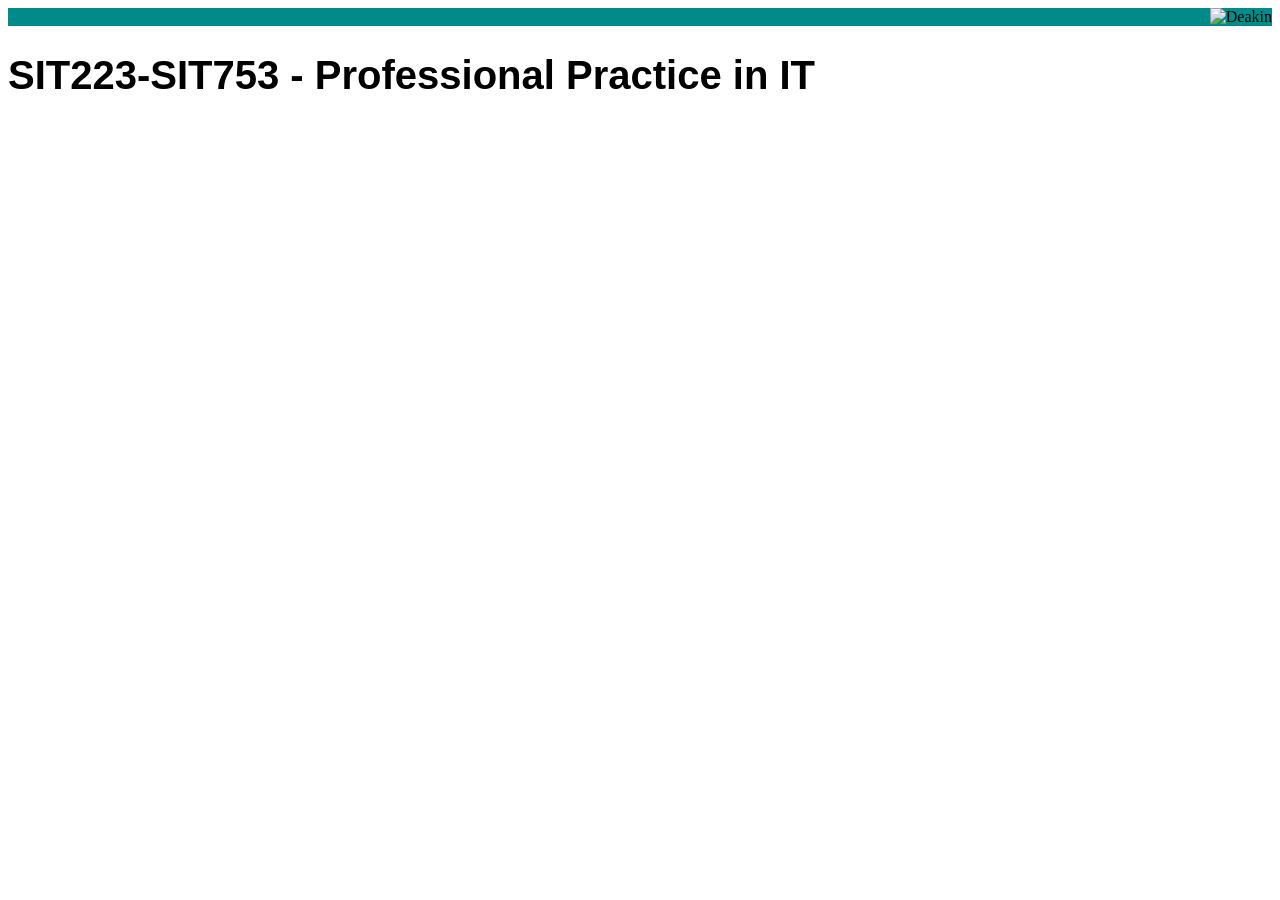
==== index.html @ 9df05d9b "add new header and logo" ====
<!DOCTYPE html>
<html>
<head>
<title> Home </title>
<link rel="stylesheet" type="text/css" media="screen" href="main.css"/>
</head>
<div>
  <img src="logo.svg" alt="Deakin" width="200" height="210">
</div>
<body>
<h1>SIT223-SIT753 - Professional Practice in IT</h1>
</body>
</html>
---- main.css ----
h1 {
  font-size: 40px;
  font-family: Arial
}
h2 {
  font-size: 25px;
  font-family: Arial
}
h3 {
  font-family: Arial
}
p {
  font-size: 14px;
  font-family: Arial
}
div {
  background-color: darkcyan;
  text-align: right;
}
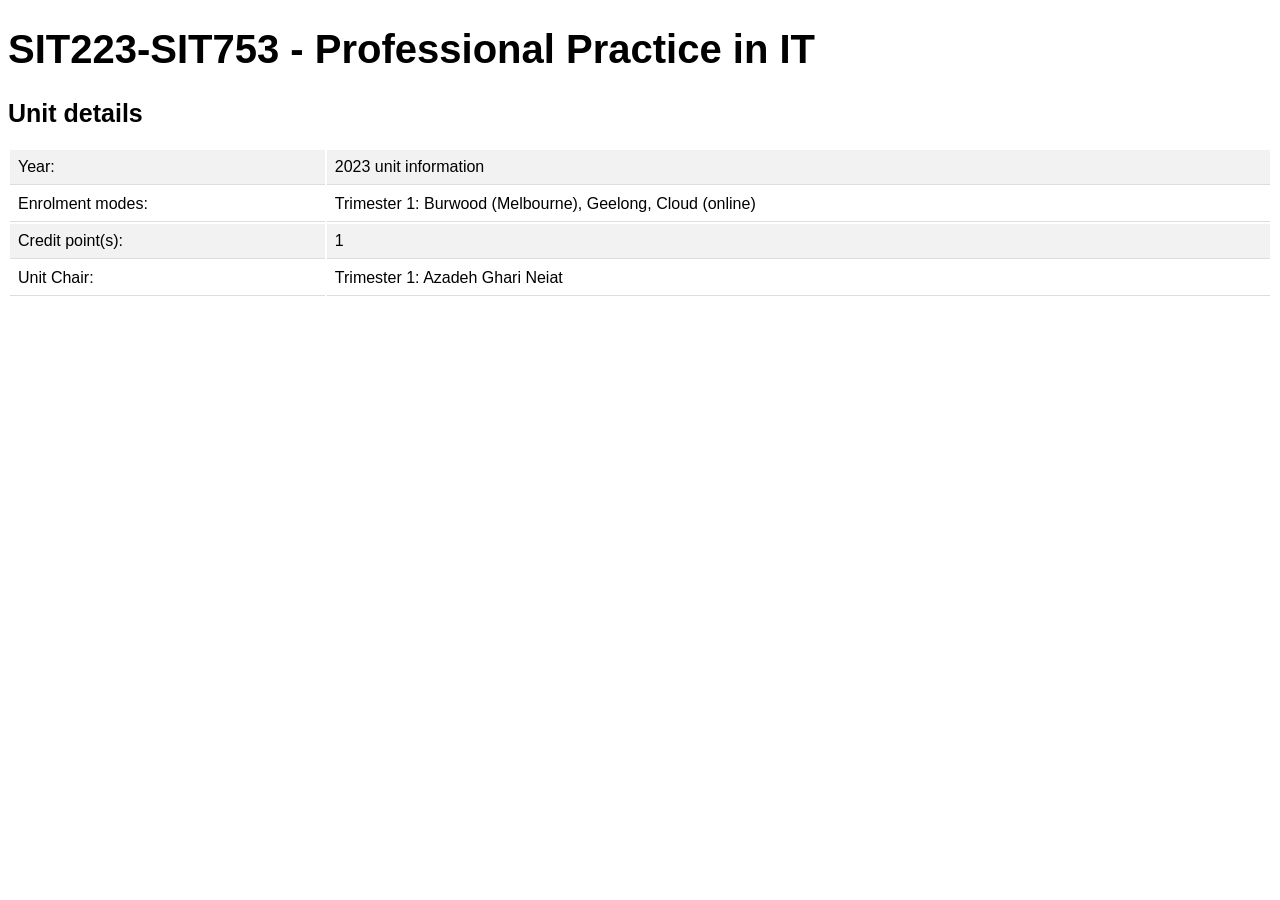
==== commit 56c32f74: "add table" ====
--- a/index.html
+++ b/index.html
@@ -4,10 +4,14 @@
 <title> Home </title>
 <link rel="stylesheet" type="text/css" media="screen" href="main.css"/>
 </head>
-<div>
-  <img src="logo.svg" alt="Deakin" width="200" height="210">
-</div>
 <body>
 <h1>SIT223-SIT753 - Professional Practice in IT</h1>
+<h2>Unit details</h2>
+<table style="width:100%">
+  <tr><td>Year:</td><td>2023 unit information</td></tr>
+  <tr><td>Enrolment modes:</td><td>Trimester 1: Burwood (Melbourne), Geelong, Cloud (online)</td></tr>
+  <tr><td>Credit point(s):</td><td>1</td></tr>
+  <tr><td>Unit Chair:</td><td>Trimester 1: Azadeh Ghari Neiat</td></tr>
+</table>
 </body>
 </html>
--- a/main.css
+++ b/main.css
@@ -15,9 +15,10 @@
   font-size: 14px;
   font-family: Arial
 }
-div {
-  background-color: darkcyan;
-  text-align: right;
+th, td {
+  padding: 8px;
+  text-align: left;
+  border-bottom: 1px solid #ddd;
+  font-family: Arial;
 }
-
-
+tr:nth-child(odd) {background-color: #f2f2f2;}
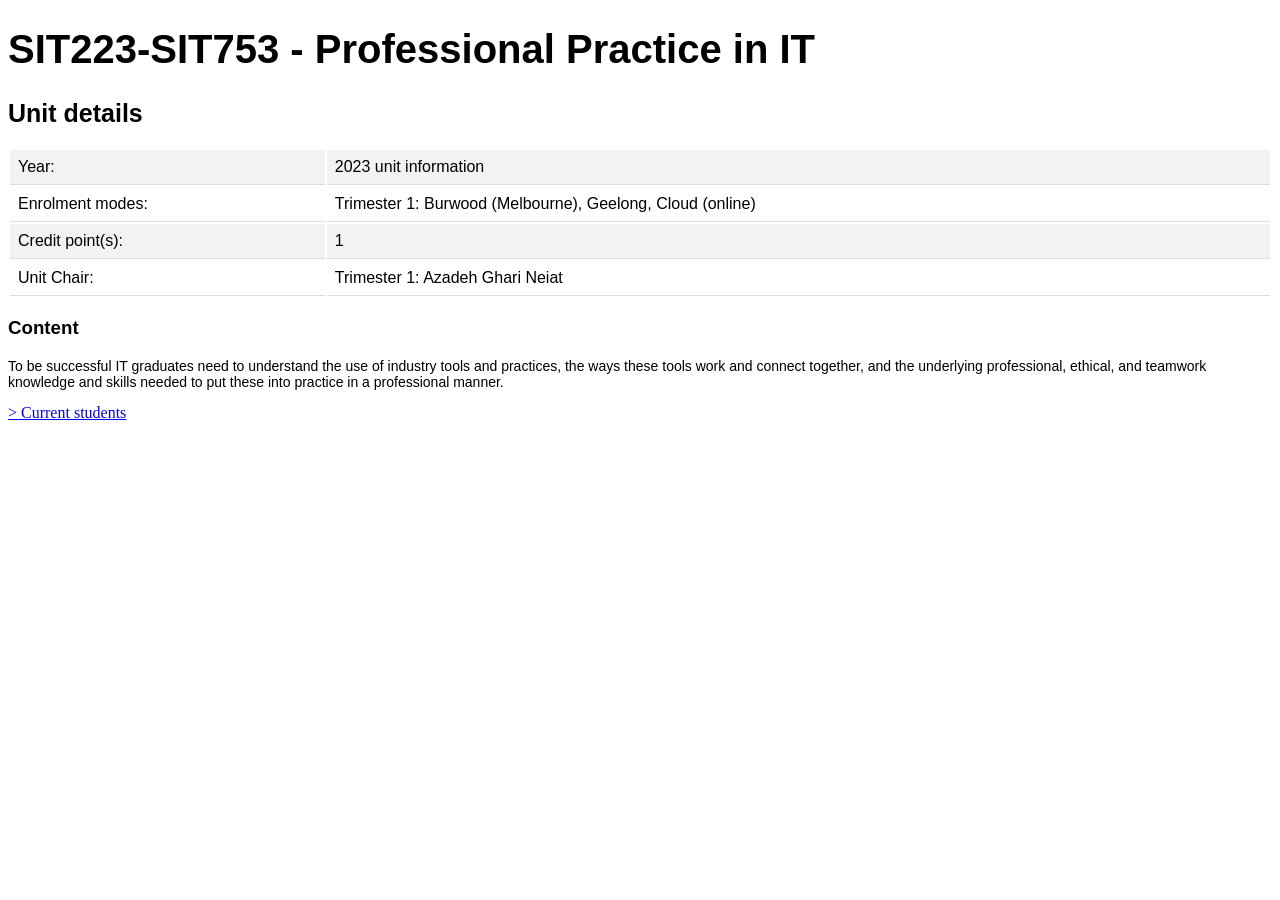
==== commit b5f731d6: "add unit content and fee link" ====
--- a/index.html
+++ b/index.html
@@ -13,5 +13,8 @@
   <tr><td>Credit point(s):</td><td>1</td></tr>
   <tr><td>Unit Chair:</td><td>Trimester 1: Azadeh Ghari Neiat</td></tr>
 </table>
+<h3>Content</h3>
+<p>To be successful IT graduates need to understand the use of industry tools and practices, the ways these tools work and connect together, and the underlying professional, ethical, and teamwork knowledge and skills needed to put these into practice in a professional manner.</p>
+<a href="https://www.deakin.edu.au/students/enrolment-and-fees/fees"> > Current students</a>
 </body>
 </html>
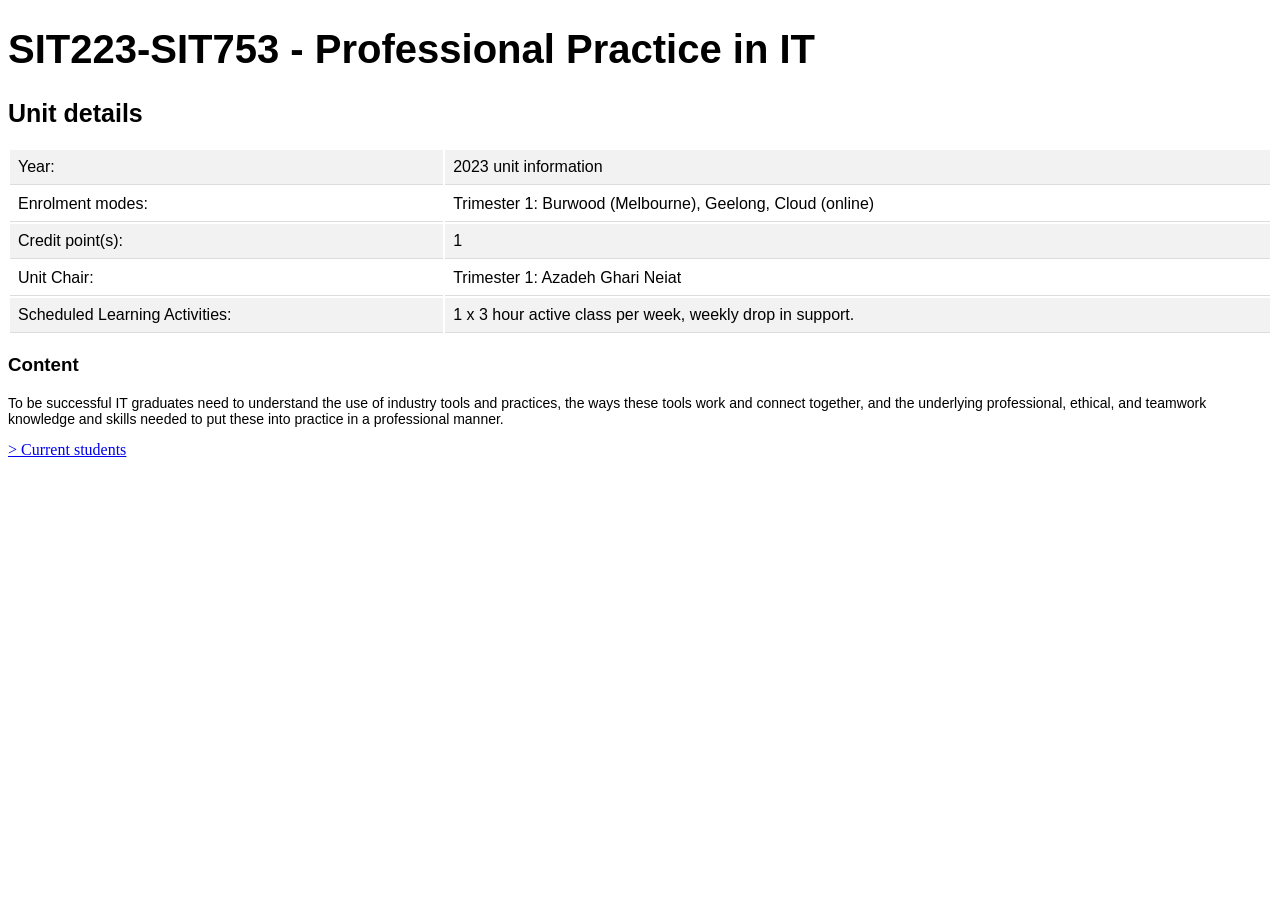
==== commit 8ea67291: "add scheduled learning activities" ====
--- a/index.html
+++ b/index.html
@@ -12,6 +12,10 @@
   <tr><td>Enrolment modes:</td><td>Trimester 1: Burwood (Melbourne), Geelong, Cloud (online)</td></tr>
   <tr><td>Credit point(s):</td><td>1</td></tr>
   <tr><td>Unit Chair:</td><td>Trimester 1: Azadeh Ghari Neiat</td></tr>
+<tr>
+  <td>Scheduled Learning Activities:</td>
+  <td>1 x 3 hour active class per week, weekly drop in support.</td>
+</tr>
 </table>
 <h3>Content</h3>
 <p>To be successful IT graduates need to understand the use of industry tools and practices, the ways these tools work and connect together, and the underlying professional, ethical, and teamwork knowledge and skills needed to put these into practice in a professional manner.</p>
--- a/main.css
+++ b/main.css
@@ -21,4 +21,8 @@
   border-bottom: 1px solid #ddd;
   font-family: Arial;
 }
-tr:nth-child(odd) {background-color: #f2f2f2;}+tr:nth-child(odd) {background-color: #f2f2f2;}
+div {
+  background-color: blue;
+  text-align: right;
+}
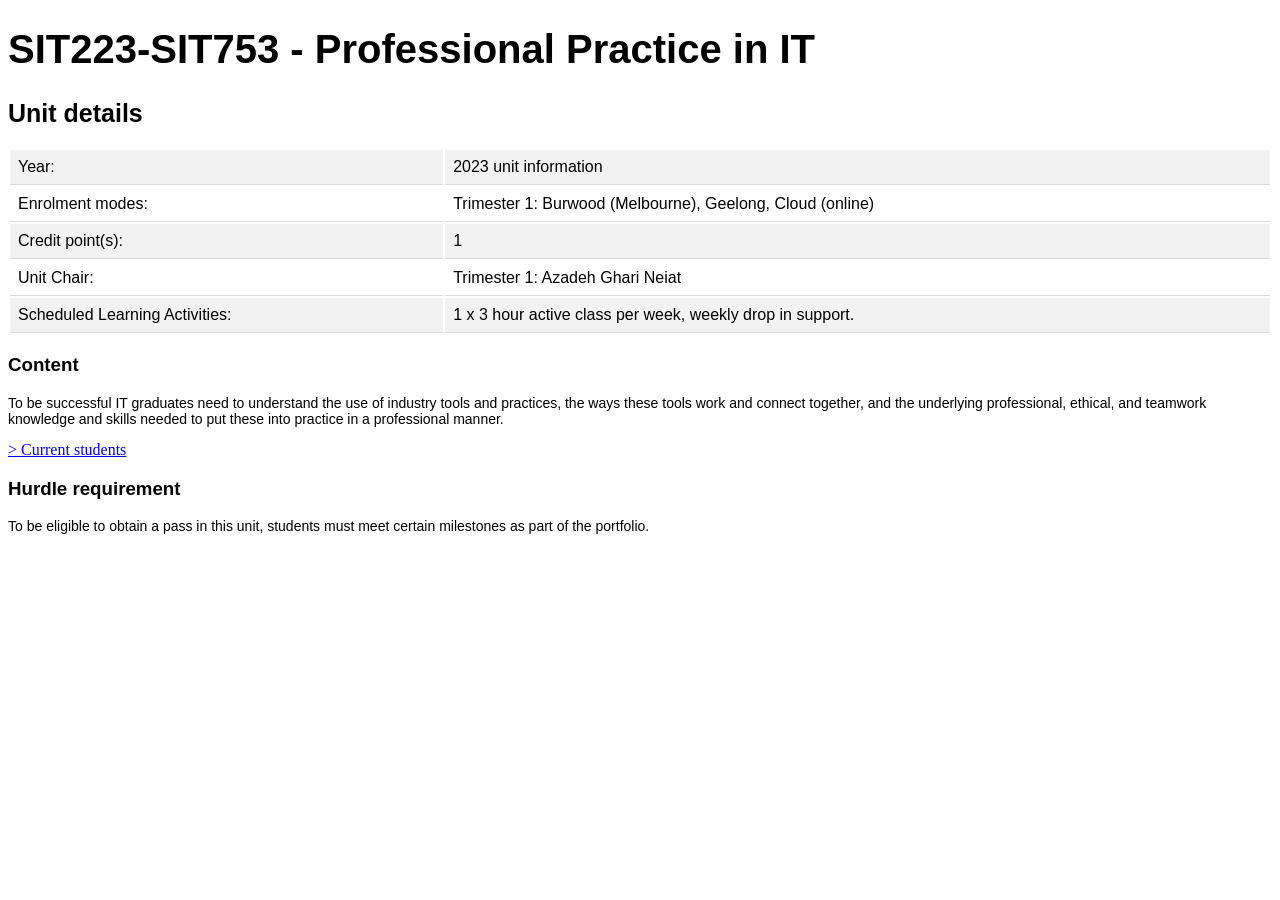
==== commit 70ca55af: "add hurdle requirement" ====
--- a/index.html
+++ b/index.html
@@ -20,5 +20,7 @@
 <h3>Content</h3>
 <p>To be successful IT graduates need to understand the use of industry tools and practices, the ways these tools work and connect together, and the underlying professional, ethical, and teamwork knowledge and skills needed to put these into practice in a professional manner.</p>
 <a href="https://www.deakin.edu.au/students/enrolment-and-fees/fees"> > Current students</a>
+<h3>Hurdle requirement</h3>
+<p>To be eligible to obtain a pass in this unit, students must meet certain milestones as part of the portfolio.</p>
 </body>
 </html>
